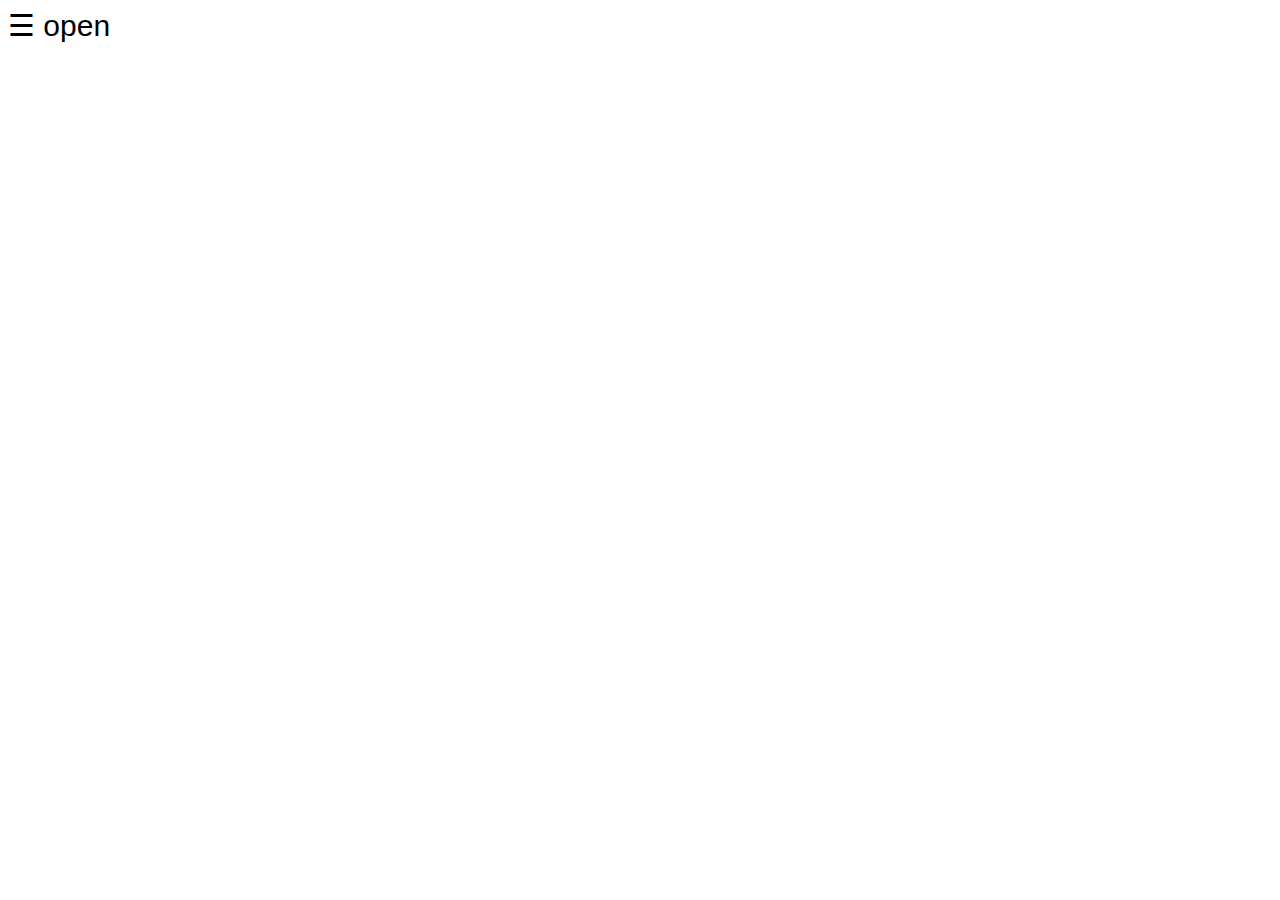
==== test.html @ ac7604f3 "Layout of the second section" ====
<!DOCTYPE html>
<html>

  <head>
    <meta name="viewport" content="width=device-width, initial-scale=1">
    <style>
      body {
        font-family: 'Lato', sans-serif;
      }

      .overlay {
        height: 100%;
        width: 0;
        position: fixed;
        z-index: 1;
        top: 0;
        left: 0;
        background-color: rgb(0, 0, 0);
        background-color: rgba(0, 0, 0, 0.9);
        overflow-x: hidden;
        transition: 0.5s;
      }

      .overlay-content {
        position: relative;
        top: 25%;
        width: 100%;
        text-align: center;
        margin-top: 30px;
      }

      .overlay a {
        padding: 8px;
        text-decoration: none;
        font-size: 36px;
        color: #818181;
        display: block;
        transition: 0.3s;
      }

      .overlay a:hover,
      .overlay a:focus {
        color: #f1f1f1;
      }

      .overlay .closebtn {
        position: absolute;
        top: 20px;
        right: 45px;
        font-size: 60px;
      }

      @media screen and (max-height: 450px) {
        .overlay a {
          font-size: 20px
        }
        .overlay .closebtn {
          font-size: 40px;
          top: 15px;
          right: 35px;
        }
      }
    </style>
  </head>

  <body>

    <div id="myNav" class="overlay">
      <a href="javascript:void(0)" class="closebtn" onclick="closeNav()">&times;</a>
      <div class="overlay-content">
        <a href="#">About</a>
        <a href="#">Services</a>
        <a href="#">Clients</a>
        <a href="#">Contact</a>
      </div>
    </div>


    <span style="font-size:30px;cursor:pointer" onclick="openNav()">&#9776; open</span>

    <script>
      function openNav() {
        document.getElementById("myNav").style.width = "100%";
      }

      function closeNav() {
        document.getElementById("myNav").style.width = "0%";
      }
    </script>

  </body>

</html>
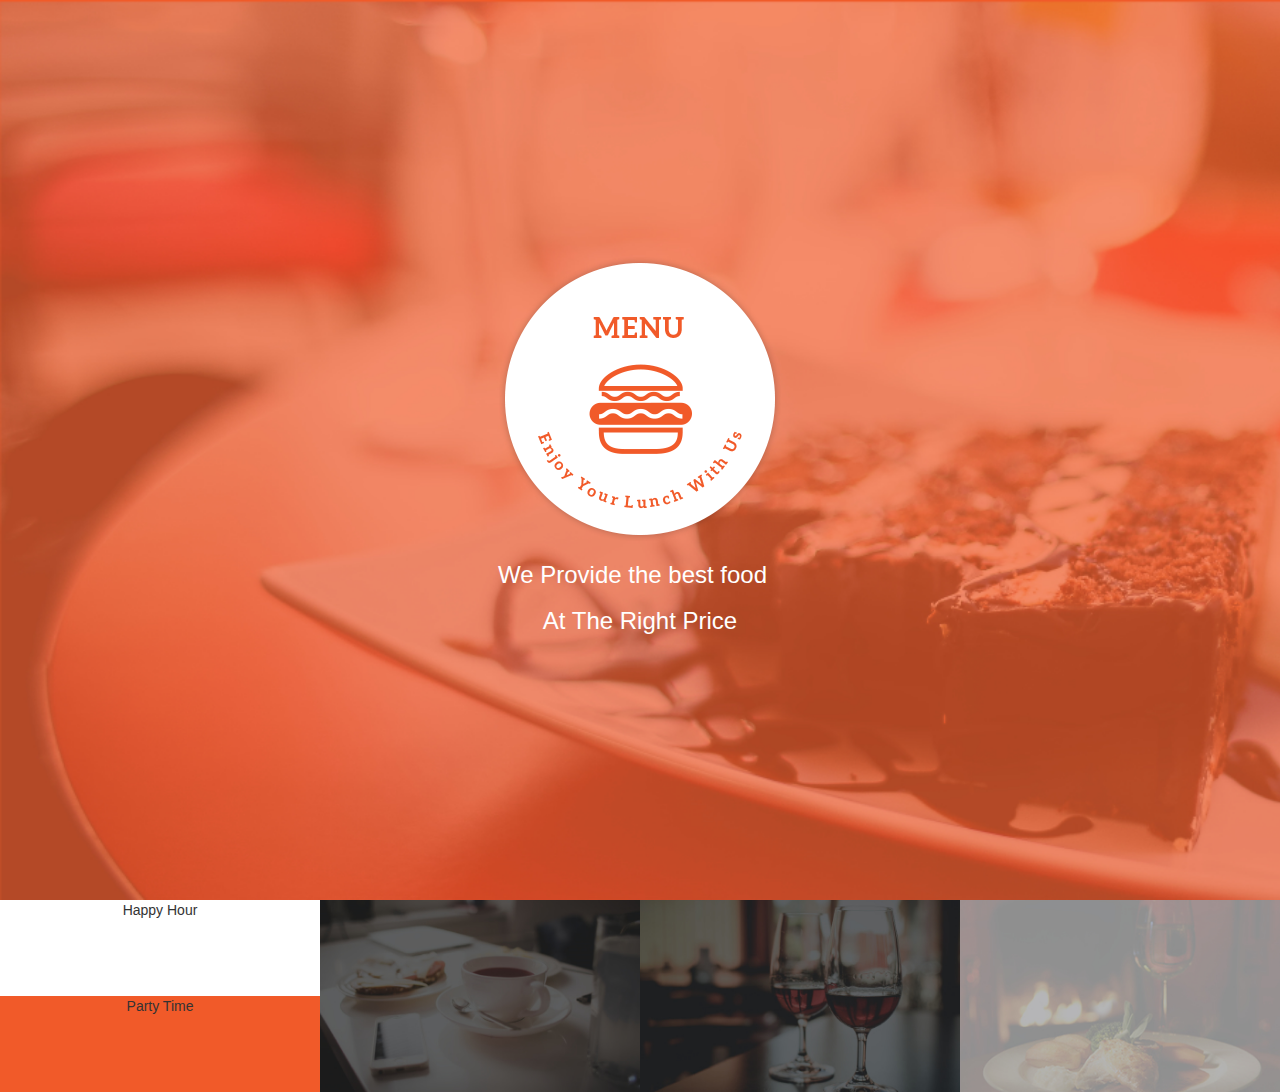
==== commit 01195bef: "Change in grid system" ====
--- a/test.html
+++ b/test.html
@@ -2,92 +2,65 @@
 <html>
 
   <head>
-    <meta name="viewport" content="width=device-width, initial-scale=1">
-    <style>
-      body {
-        font-family: 'Lato', sans-serif;
-      }
-
-      .overlay {
-        height: 100%;
-        width: 0;
-        position: fixed;
-        z-index: 1;
-        top: 0;
-        left: 0;
-        background-color: rgb(0, 0, 0);
-        background-color: rgba(0, 0, 0, 0.9);
-        overflow-x: hidden;
-        transition: 0.5s;
-      }
-
-      .overlay-content {
-        position: relative;
-        top: 25%;
-        width: 100%;
-        text-align: center;
-        margin-top: 30px;
-      }
-
-      .overlay a {
-        padding: 8px;
-        text-decoration: none;
-        font-size: 36px;
-        color: #818181;
-        display: block;
-        transition: 0.3s;
-      }
-
-      .overlay a:hover,
-      .overlay a:focus {
-        color: #f1f1f1;
-      }
-
-      .overlay .closebtn {
-        position: absolute;
-        top: 20px;
-        right: 45px;
-        font-size: 60px;
-      }
-
-      @media screen and (max-height: 450px) {
-        .overlay a {
-          font-size: 20px
-        }
-        .overlay .closebtn {
-          font-size: 40px;
-          top: 15px;
-          right: 35px;
-        }
-      }
-    </style>
+    <meta charset="utf-8">
+    <title></title>
+    <link href="css/bootstrap.min.css" rel="stylesheet" type="text/css">
+    <link rel="stylesheet" href="css/style.css">
+    <title>HTML help</title>
+    <script src="js/jquery-3.3.1.js"></script>
+    <script src="js/bootstrap.min.js"></script>
+    <script src="js/script.js"></script>
   </head>
 
   <body>
+    <header class="head">
+      <div class="menu">
+        <div class="menu-logo">
+          <img class="img-responsive" src="images/logoBig.png" alt="menu-logo">
+        </div>
+        <div class="menu-text1">
+          <h3>We Provide the best food</h3>
+        </div>
+        <div class="menu-text2">
+          <h3>At The Right Price</h3>
+        </div>
+      </div>
+    </header>
 
-    <div id="myNav" class="overlay">
-      <a href="javascript:void(0)" class="closebtn" onclick="closeNav()">&times;</a>
-      <div class="overlay-content">
-        <a href="#">About</a>
-        <a href="#">Services</a>
-        <a href="#">Clients</a>
-        <a href="#">Contact</a>
+    <!-- the second section -->
+    <section class="wrapper">
+
+      <div class="stacked">
+        <div class="happy">
+          Happy Hour
+        </div>
+        <div class="party">
+          Party Time
+        </div>
       </div>
-    </div>
+      <div class="breakfast">
+        <div class="  image-breakfast">
+          <img class="img-responsive" src="images/foodtop/breakfast.jpg" alt="">
+        </div>
+      </div>
+      <div class="lunch">
+        <div class="image-lunch">
+          <img class="img-responsive" src="images/foodtop/lunch.jpg" alt="">
+        </div>
+      </div>
+      <div class="dinner">
+        <div class="image-dinner">
+          <img class="img-responsive" src="images/foodtop/dinner2.jpg" alt="">
+        </div>
+      </div>
+
+    </section>
 
 
-    <span style="font-size:30px;cursor:pointer" onclick="openNav()">&#9776; open</span>
+    <!-- the third section of the page -->
+    <div class="">
 
-    <script>
-      function openNav() {
-        document.getElementById("myNav").style.width = "100%";
-      }
-
-      function closeNav() {
-        document.getElementById("myNav").style.width = "0%";
-      }
-    </script>
-
+    </div>
   </body>
 
 </html>--- a/css/style.css
+++ b/css/style.css
@@ -0,0 +1,47 @@
+ /* this will reset the page to ensure there are no spaces */
+
+ html, body {
+   padding: 0;
+   margin: 0;
+   height: 100%;
+   width: 100%;
+ }
+
+ .head {
+   display: grid;
+   justify-items: center;
+   align-items: center;
+   justify-content: center;
+   align-content: center;
+   background-image: url(../images/backgrounds/landing.jpg);
+   height: 100vh;
+   width: 100vw;
+   background-repeat: no-repeat;
+   background-size: cover;
+ }
+
+ .menu-text1 {
+   color: white;
+ }
+
+ .menu-text2 {
+   color: white;
+   text-align: center;
+ }
+
+ .wrapper {
+   width: 100vw;
+   display: grid;
+   grid-template-columns: repeat(4, 1fr);
+ }
+
+ .happy {
+   height: 50%;
+   text-align: center;
+ }
+
+ .party {
+   height: 50%;
+   text-align: center;
+   background: #F15A29;
+ }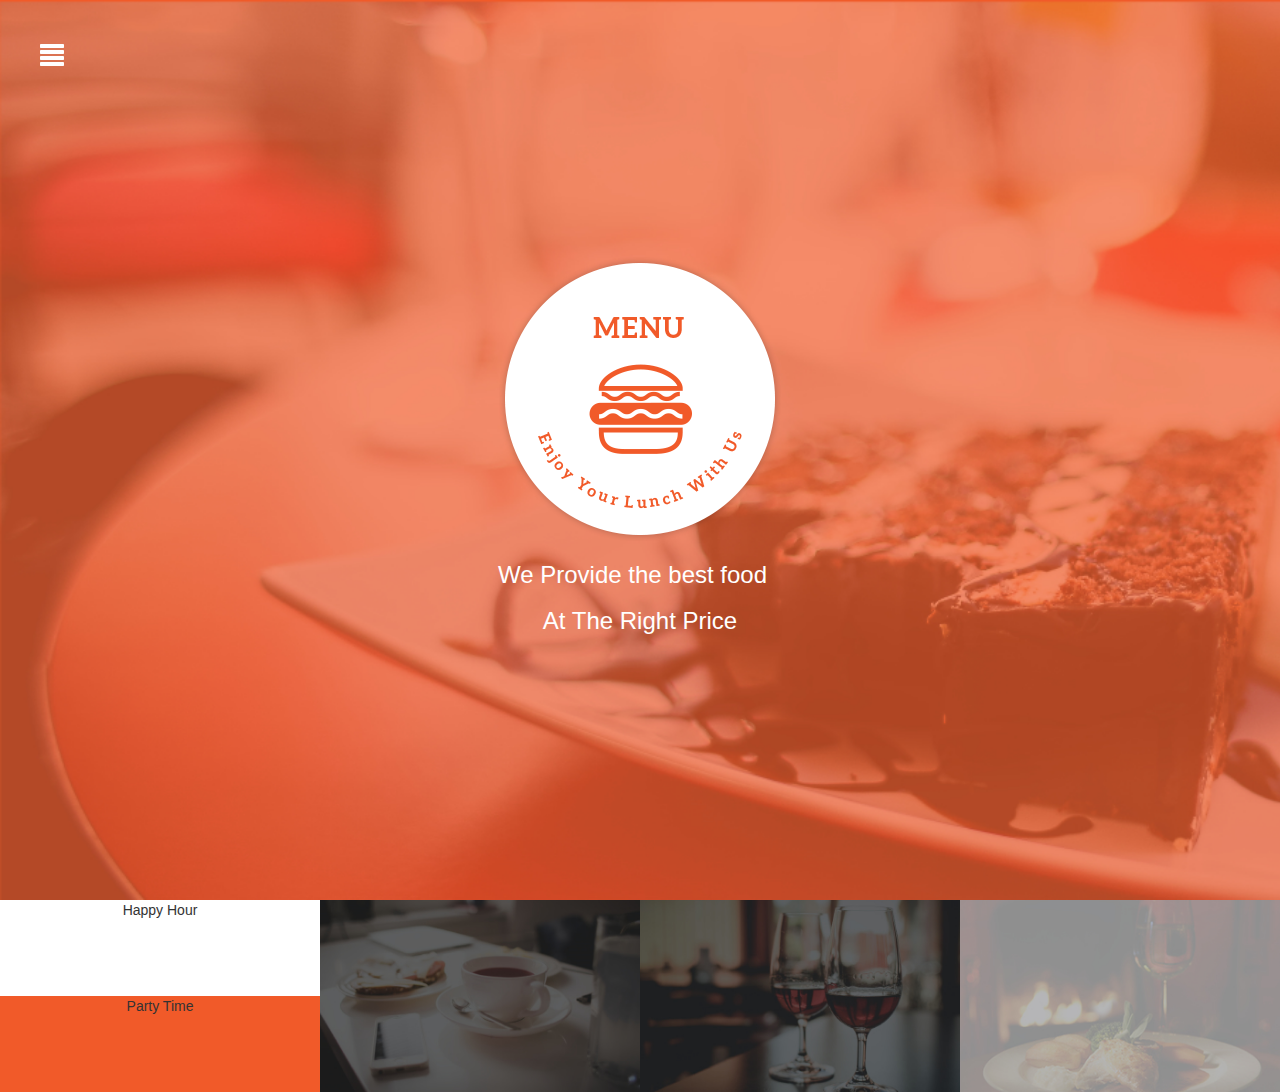
==== commit 0f389699: "Toggle Menu" ====
--- a/test.html
+++ b/test.html
@@ -5,6 +5,7 @@
     <meta charset="utf-8">
     <title></title>
     <link href="css/bootstrap.min.css" rel="stylesheet" type="text/css">
+    <link href="https://maxcdn.bootstrapcdn.com/font-awesome/4.7.0/css/font-awesome.min.css" rel="stylesheet" integrity="sha384-wvfXpqpZZVQGK6TAh5PVlGOfQNHSoD2xbE+QkPxCAFlNEevoEH3Sl0sibVcOQVnN" crossorigin="anonymous">
     <link rel="stylesheet" href="css/style.css">
     <title>HTML help</title>
     <script src="js/jquery-3.3.1.js"></script>
@@ -13,6 +14,20 @@
   </head>
 
   <body>
+    <div class="toggle">
+      <a href="#"><span class="glyphicon glyphicon-align-justify"></span></a>
+    </div>
+
+    <div class="slide">
+      <ul>
+        <li><a>about</a></li>
+        <li><a>about</a></li>
+        <li><a>about</a></li>
+      </ul>
+    </div>
+
+
+
     <header class="head">
       <div class="menu">
         <div class="menu-logo">
@@ -61,6 +76,10 @@
     <div class="">
 
     </div>
+
+
+
+
   </body>
 
 </html>--- a/css/style.css
+++ b/css/style.css
@@ -3,8 +3,67 @@
  html, body {
    padding: 0;
    margin: 0;
+   /* height: 100%; */
+   /* width: 100%; */
+ }
+
+ .toggle {
+   position: fixed;
+   top: 40px;
+   left: 40px;
+   z-index: 2;
+ }
+
+ .toggle a {
+   text-decoration: none;
+   color: white;
+   cursor: pointer;
+   font-size: 24px;
+ }
+
+ .slide {
+   margin: 0;
+   padding: 0;
+   position: fixed;
+   top: 0;
+   left: -100%;
+   background: #F15A29;
    height: 100%;
    width: 100%;
+   z-index: 1;
+   transition: 1s;
+ }
+
+ ul {
+   margin: 0;
+   padding: 0;
+   position: absolute;
+   top: 50%;
+   left: 50%;
+   transform: translate(-50% 50%);
+   text-align: center;
+ }
+
+ ul li {
+   list-style-type: none;
+ }
+
+ ul li a {
+   padding: 10px;
+   display: inline-block;
+   font-size: 2em;
+   text-decoration: none;
+   color: white;
+   text-transform: uppercase;
+ }
+
+ ul li a:hover {
+   background: yellow;
+ }
+
+ .slide.active {
+   left: 0;
+   overflow: auto;
  }
 
  .head {
@@ -44,4 +103,70 @@
    height: 50%;
    text-align: center;
    background: #F15A29;
+ }
+
+ .ff {
+   width: 80%;
+ }
+
+ .fast-images {
+   border: 1px solid black;
+   padding: 20px;
+ }
+
+ .burger {
+   background-image: url(../images/backgrounds/foodsBg.jpg);
+   width: 100vw;
+   background-repeat: no-repeat;
+   background-size: cover;
+   padding: 100px;
+ }
+
+ .foods {
+   background: white;
+ }
+
+ .customers {
+   padding: 100px;
+ }
+
+ .size {
+   width: 60%;
+ }
+
+ .form-button {
+   width: 70%;
+   margin: auto;
+ }
+
+ .suscribe {
+   background-image: url(../images/backgrounds/subscribe.jpg);
+   width: 100vw;
+   background-repeat: no-repeat;
+   background-size: cover;
+   padding: 120px;
+ }
+
+ .header-main h3 {
+   color: white;
+ }
+
+ #submit {
+   background: #F15A29;
+   color: white;
+ }
+
+ footer {
+   padding: 100px;
+   background: #F15A29;
+ }
+
+ .inline {
+   display: inline;
+   padding: 10px 15px;
+ }
+
+ .social {
+   margin: auto;
+   width: 30%;
  }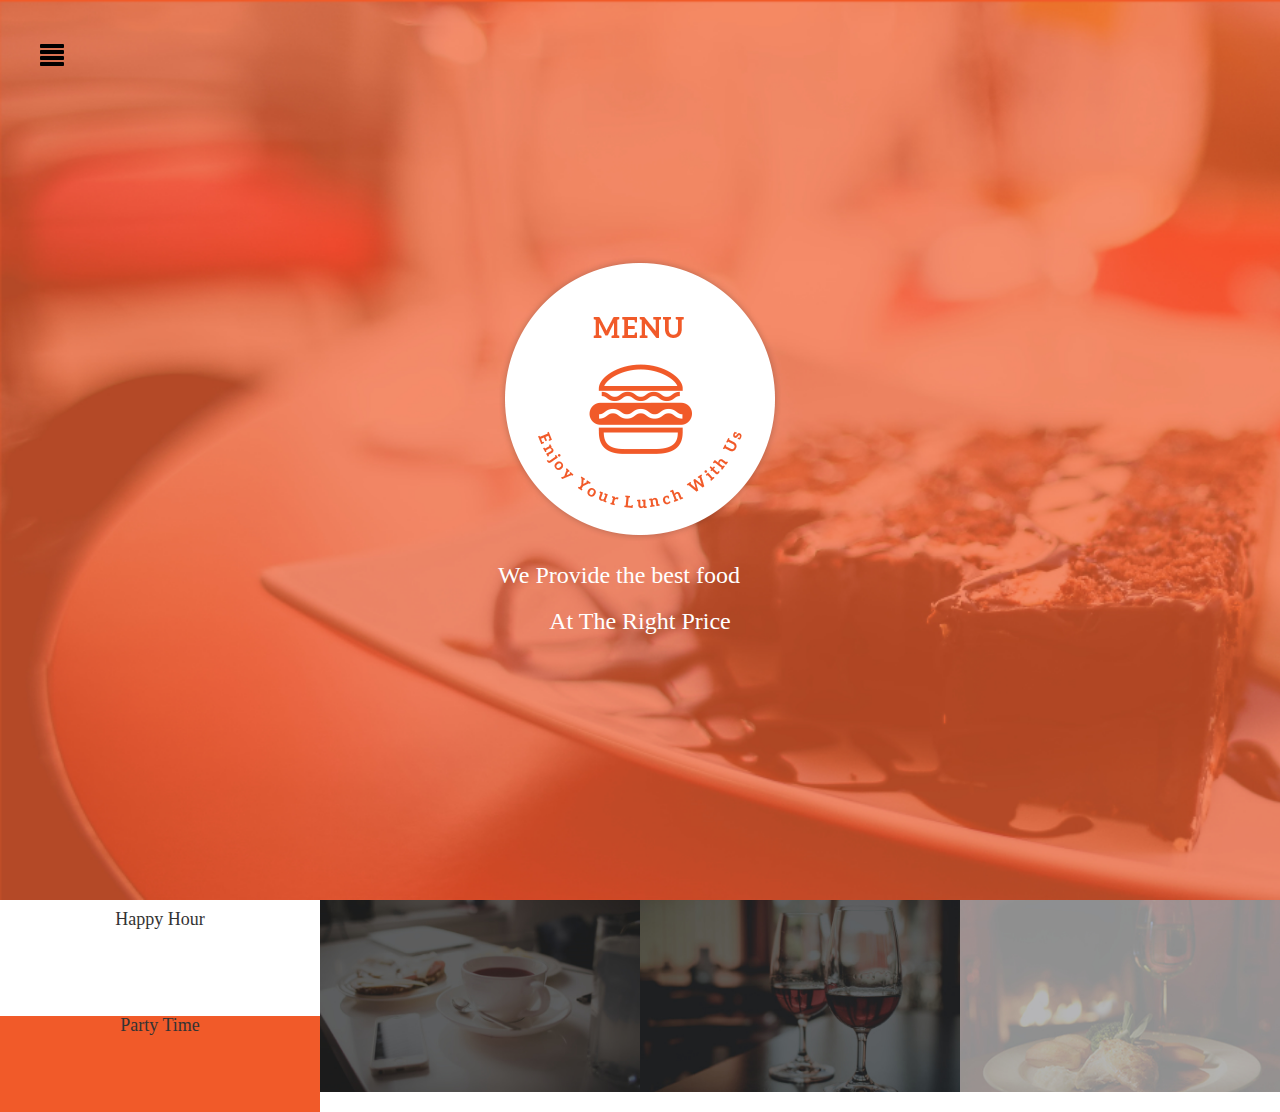
==== commit 7a4c230d: "Section styling" ====
--- a/test.html
+++ b/test.html
@@ -25,9 +25,7 @@
         <li><a>about</a></li>
       </ul>
     </div>
-
-
-
+    <!-- end of the toggle menu section -->
     <header class="head">
       <div class="menu">
         <div class="menu-logo">
@@ -47,10 +45,10 @@
 
       <div class="stacked">
         <div class="happy">
-          Happy Hour
+          <h4>Happy Hour</h4>
         </div>
         <div class="party">
-          Party Time
+          <h4>Party Time</h4>
         </div>
       </div>
       <div class="breakfast">
--- a/css/style.css
+++ b/css/style.css
@@ -3,6 +3,8 @@
  html, body {
    padding: 0;
    margin: 0;
+   font-family: 'Capriola', serif;
+   font-size: 24px;
    /* height: 100%; */
    /* width: 100%; */
  }
@@ -16,7 +18,7 @@
 
  .toggle a {
    text-decoration: none;
-   color: white;
+   color: Black;
    cursor: pointer;
    font-size: 24px;
  }
@@ -53,7 +55,7 @@
    display: inline-block;
    font-size: 2em;
    text-decoration: none;
-   color: white;
+   color: black;
    text-transform: uppercase;
  }
 
@@ -110,8 +112,47 @@
  }
 
  .fast-images {
-   border: 1px solid black;
+   border: 1px;
    padding: 20px;
+   box-shadow: 0 0 10px #ededed;
+ }
+
+ .fast-text {
+   padding: 50px;
+ }
+
+ .font-40 {
+   font-size: 40px;
+ }
+
+ .pfont {
+   font-size: 15px;
+ }
+
+ #gallery {
+   padding: 5px 25px;
+   background: white;
+   border: 1px solid #F15A29;
+ }
+
+ .gallery {
+   color: #F15A29;
+ }
+
+ .padded {
+   padding: 0;
+   margin-right: -11px;
+ }
+
+ .padden {
+   padding: 0;
+   margin-left: -15px;
+ }
+
+ .box-shadow {
+   border: 1px;
+   padding: 20px;
+   box-shadow: 0 0 10px #ededed;
  }
 
  .burger {
@@ -169,4 +210,8 @@
  .social {
    margin: auto;
    width: 30%;
+ }
+
+ .party-time {
+   color: white;
  }